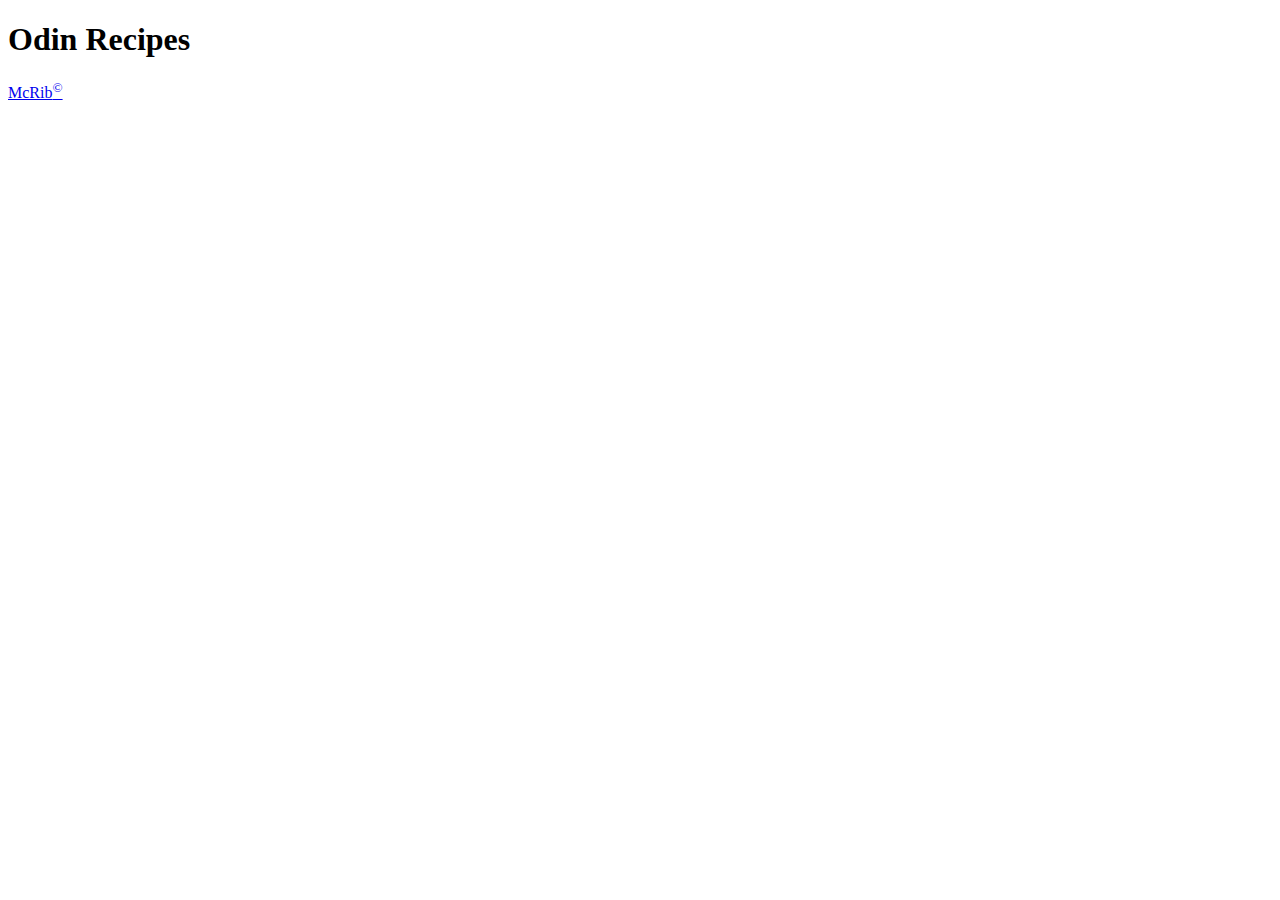
==== index.html @ 38dc9da9 "Add recipes" ====
<!DOCTYPE html>
<!--[if lt IE 7]>      <html class="no-js lt-ie9 lt-ie8 lt-ie7"> <![endif]-->
<!--[if IE 7]>         <html class="no-js lt-ie9 lt-ie8"> <![endif]-->
<!--[if IE 8]>         <html class="no-js lt-ie9"> <![endif]-->
<!--[if gt IE 8]>      <html class="no-js"> <!--<![endif]-->
<html>
  <head>
    <meta charset="utf-8" />
    <meta http-equiv="X-UA-Compatible" content="IE=edge" />
    <title>Odin Recipes</title>
    <meta name="description" content="" />
    <meta name="viewport" content="width=device-width, initial-scale=1" />
    <link rel="stylesheet" href="" />
  </head>
  <body>
    <h1>Odin Recipes</h1>

    <a href="recipes/mcrib.html">McRib<sup>&#169</sup></a>
    <!--[if lt IE 7]>
      <p class="browsehappy">
        You are using an <strong>outdated</strong> browser. Please
        <a href="#">upgrade your browser</a> to improve your experience.
      </p>
    <![endif]-->

    <script src="" async defer></script>
  </body>
</html>
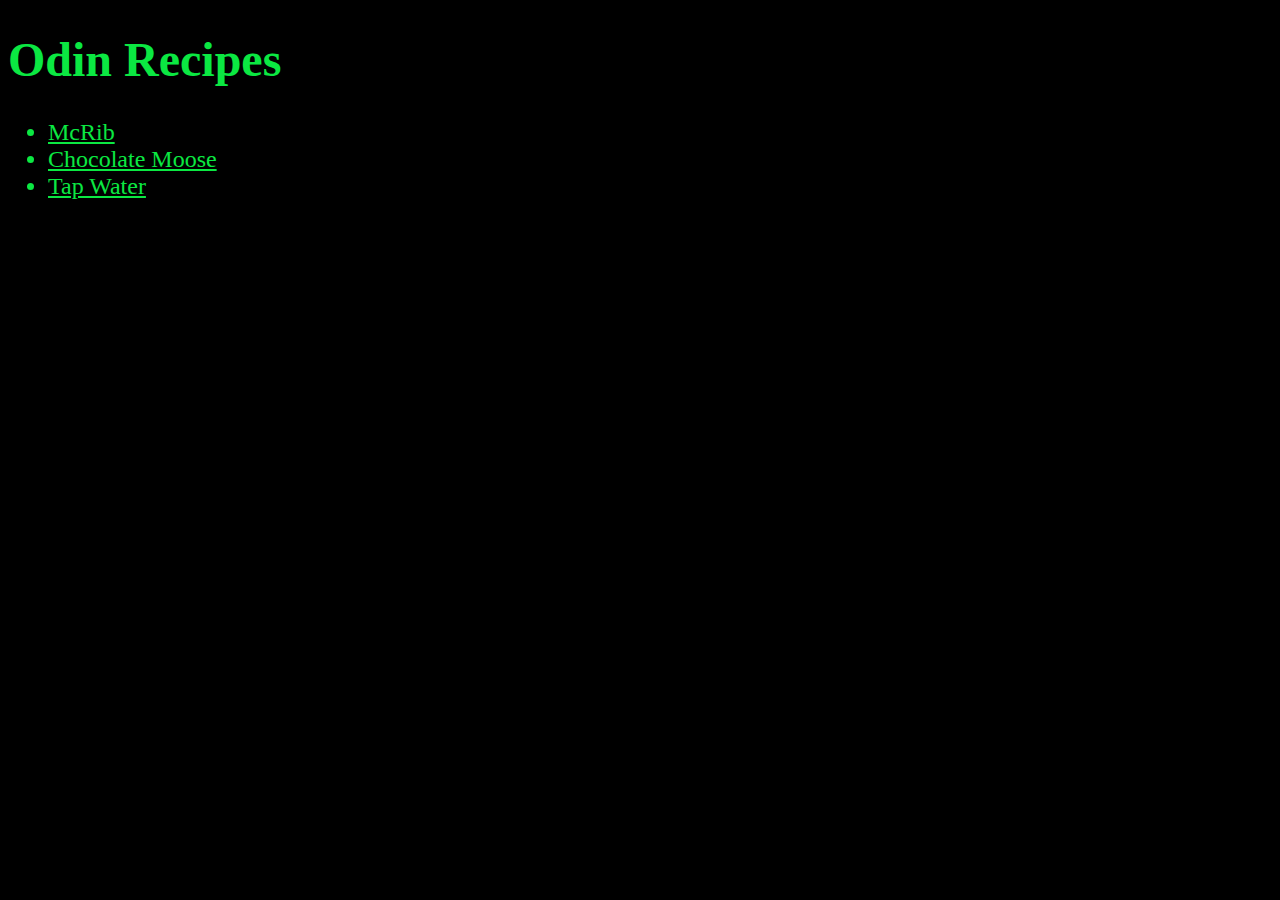
==== commit 13e29ddc: "Add basic style" ====
--- a/index.html
+++ b/index.html
@@ -10,12 +10,16 @@
     <title>Odin Recipes</title>
     <meta name="description" content="" />
     <meta name="viewport" content="width=device-width, initial-scale=1" />
-    <link rel="stylesheet" href="" />
+    <link rel="stylesheet" href="./style.css" />
   </head>
   <body>
     <h1>Odin Recipes</h1>
 
-    <a href="recipes/mcrib.html">McRib<sup>&#169</sup></a>
+    <ul class="recipe-list">
+      <li><a href="./recipes/mcrib.html">McRib</a></li>
+      <li><a href="./recipes/moose.html">Chocolate Moose</a></li>
+      <li><a href="./recipes/water.html">Tap Water</a></li>
+    </ul>
     <!--[if lt IE 7]>
       <p class="browsehappy">
         You are using an <strong>outdated</strong> browser. Please
--- a/style.css
+++ b/style.css
@@ -0,0 +1,22 @@
+html {
+  font-family: fantasy;
+  background-color: black;
+  color: #0be842ff;
+}
+
+h1 {
+  font-size: 48px;
+}
+
+.recipe-list {
+  font-size: 24px;
+}
+
+a {
+  color: #0be842ff;
+}
+
+.recipe-image {
+  width: 500px;
+  height: auto;
+}
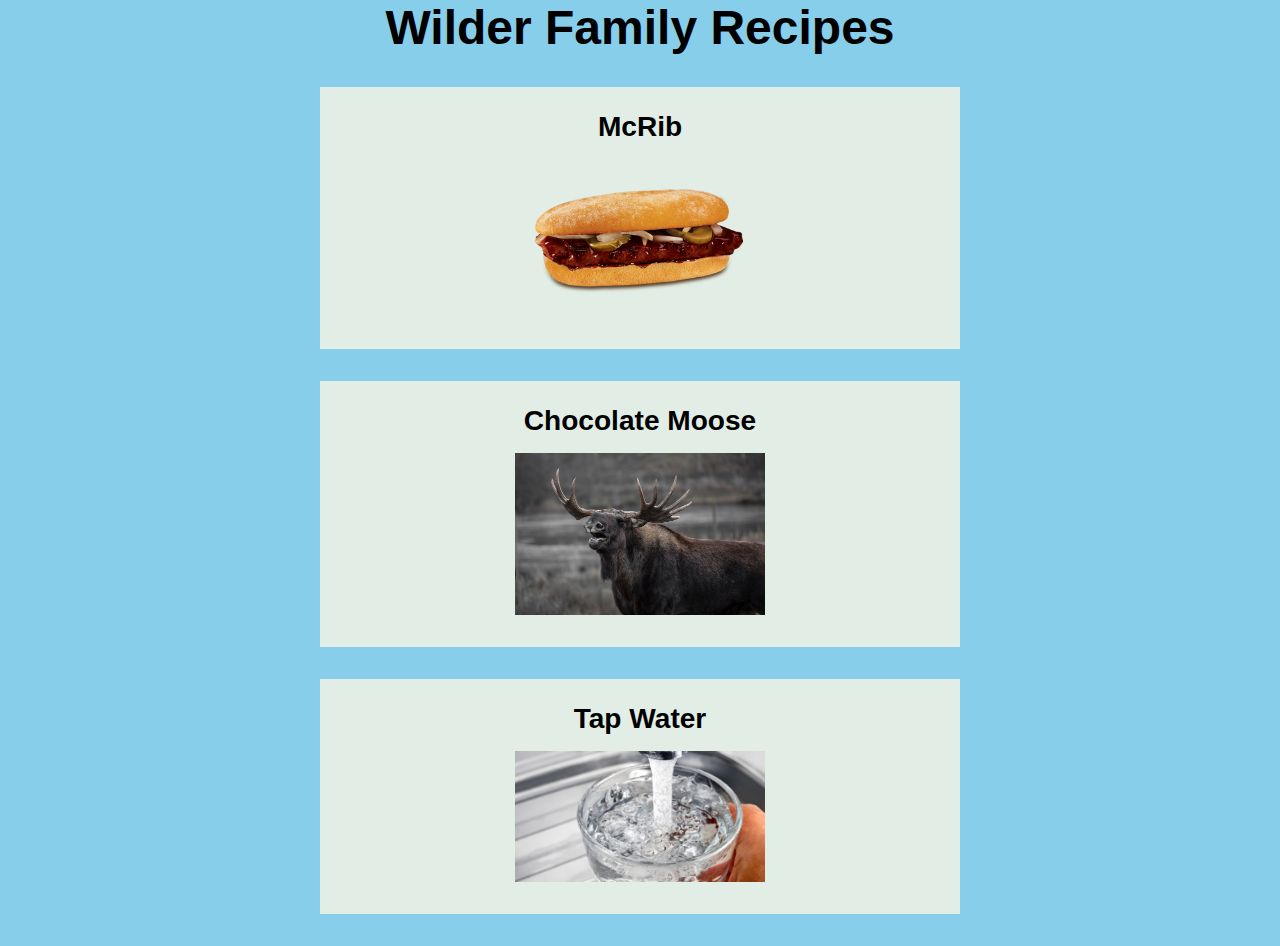
==== commit 52034e63: "Improve index.html style" ====
--- a/index.html
+++ b/index.html
@@ -13,12 +13,31 @@
     <link rel="stylesheet" href="./style.css" />
   </head>
   <body>
-    <h1>Odin Recipes</h1>
+    <h1 class="title">Wilder Family Recipes</h1>
 
     <ul class="recipe-list">
-      <li><a href="./recipes/mcrib.html">McRib</a></li>
-      <li><a href="./recipes/moose.html">Chocolate Moose</a></li>
-      <li><a href="./recipes/water.html">Tap Water</a></li>
+      <li>
+        <a class="recipe-card" href="./recipes/mcrib.html">
+          <h3 class="recipe-card-title">McRib</h3>
+          <img class="recipe-card-image" src="./images/McRib.png" alt="McRib" />
+        </a>
+      </li>
+      <li>
+        <a class="recipe-card" href="./recipes/moose.html">
+          <h3 class="recipe-card-title">Chocolate Moose</h3>
+          <img class="recipe-card-image" src="./images/moose.jpg" alt="Moose" />
+        </a>
+      </li>
+      <li>
+        <a class="recipe-card" href="./recipes/water.html">
+          <h3 class="recipe-card-title">Tap Water</h3>
+          <img
+            class="recipe-card-image"
+            src="./images/water.webp"
+            alt="Tap Water"
+          />
+        </a>
+      </li>
     </ul>
     <!--[if lt IE 7]>
       <p class="browsehappy">
--- a/style.css
+++ b/style.css
@@ -1,7 +1,17 @@
-html {
-  font-family: fantasy;
-  background-color: black;
-  color: #0be842ff;
+/* Not responsive yet... */
+
+* {
+  margin: 0;
+  padding: 0;
+  border: 0;
+  box-sizing: border-box;
+  font-family: Arial, Helvetica, sans-serif;
+  text-align: center;
+}
+
+body {
+  background-color: skyblue;
+  color: black;
 }
 
 h1 {
@@ -10,10 +20,34 @@
 
 .recipe-list {
   font-size: 24px;
+  list-style-type: none;
+  margin: 0 auto;
+  width: 50%;
+  list-style-position: inside;
+}
+
+.recipe-card {
+  margin: 32px auto;
+  padding: 8px 0px 32px;
+  background-color: #e2eee5;
+  font-weight: bold;
+  display: block;
+}
+
+.recipe-card-image {
+  width: 250px;
+  height: auto;
+  display: block;
+  margin: 0 auto;
+}
+
+.recipe-card-title {
+  margin: 16px;
 }
 
 a {
-  color: #0be842ff;
+  color: black;
+  text-decoration: none;
 }
 
 .recipe-image {
